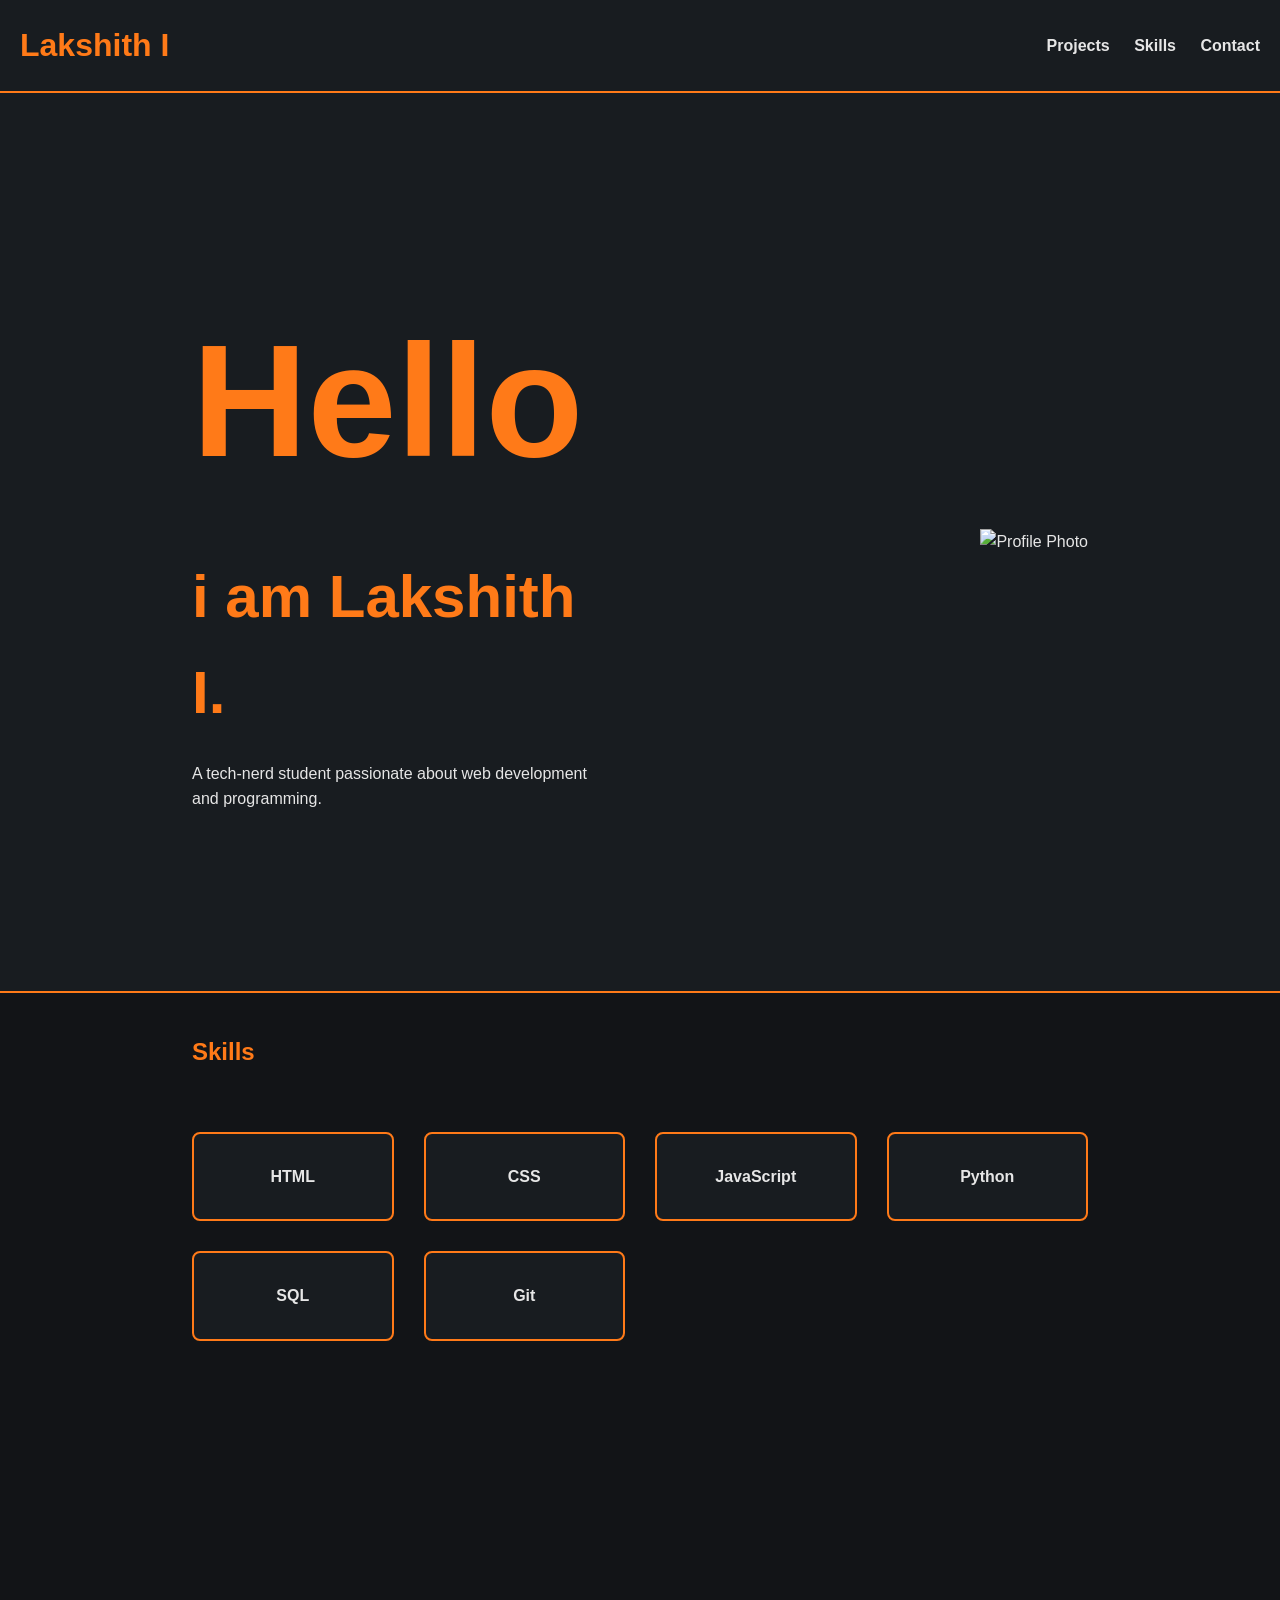
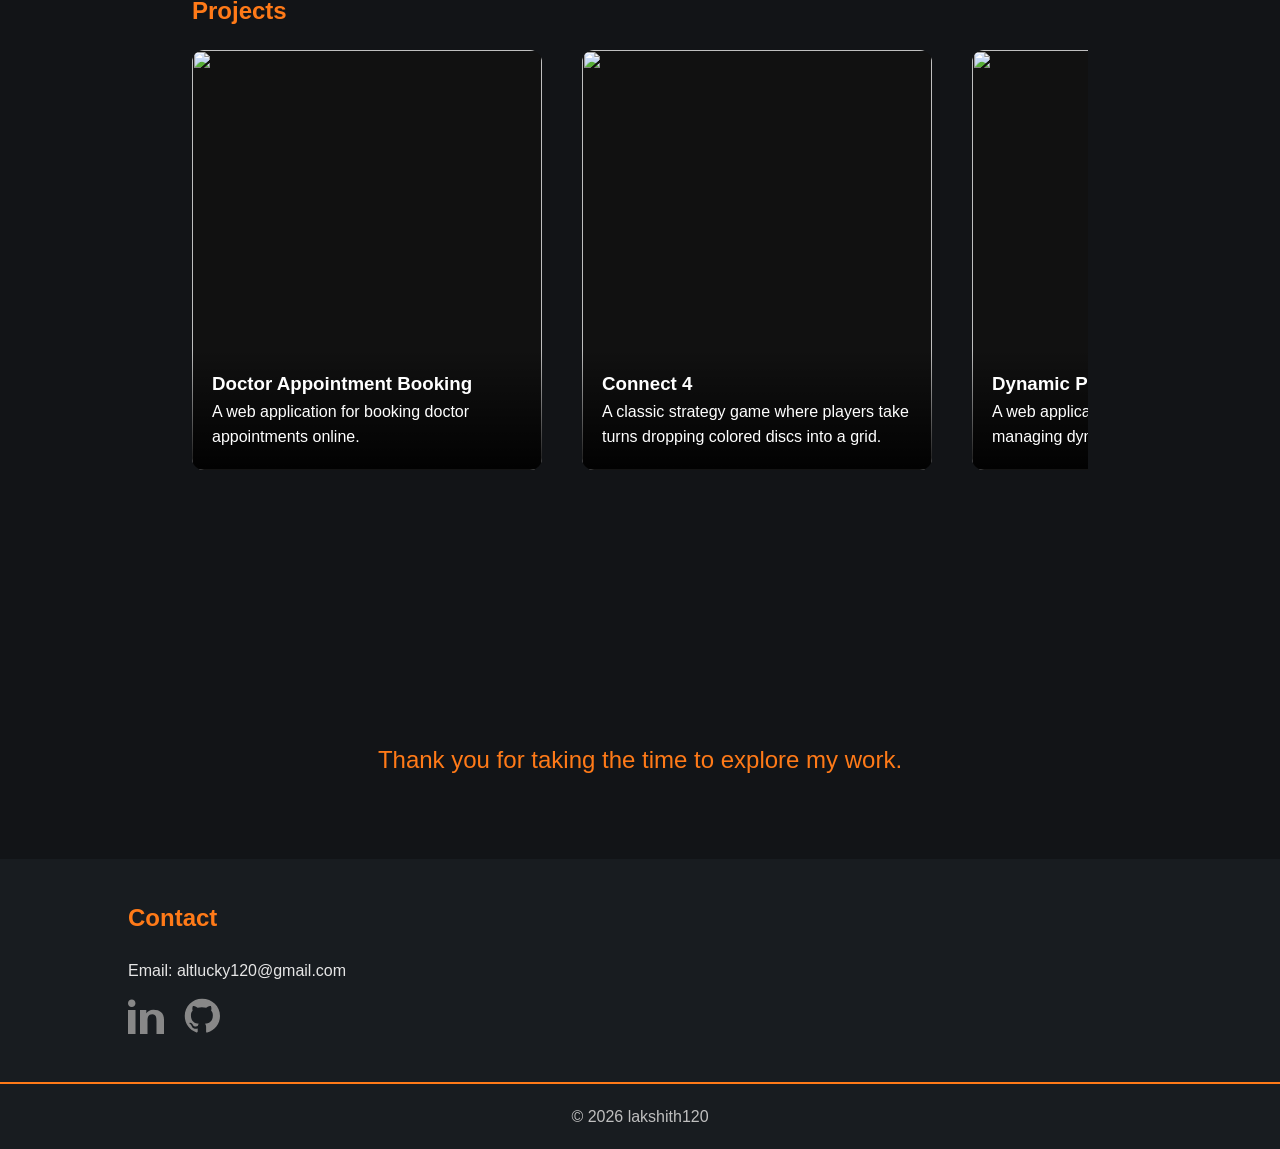
==== portfolio.html @ 09bbcace "check" ====
<!DOCTYPE html>
<html>
<head>
<meta charset="UTF-8">
<meta name="viewport" content="width=device-width, initial-scale=1.0">
<title>Lakshith I | Portfolio</title>
<link rel="stylesheet" href="style.css">
</head>

<body>

<header>
<h1>Lakshith I</h1>
<nav>
<a href="#projects">Projects</a>
<a href="#skills">Skills</a>
<a href="#contact">Contact</a>
</nav>
</header>

<section id="hero" class="animate">
<div class="hero-text">
<h2 style="font-size:160px;">Hello</h2>
<h2 style="font-size:60px;">i am Lakshith I.</h2>
<p>A tech-nerd student passionate about web development and programming.</p>
</div>

<div class="hero-photo">
<img src="photo.jpg" alt="Profile Photo">
</div>
</section>

<section class ="animate" id="skills">
<h2>Skills</h2>
<div class="skills-grid">

<div class="skill-card">HTML</div>
<div class="skill-card">CSS</div>
<div class="skill-card">JavaScript</div>
<div class="skill-card">Python</div>
<div class="skill-card">SQL</div>
<div class="skill-card">Git</div>

</div>
</section>

<section class ="animate" id="projects">
<h2>Projects</h2>

<div class="projects-track">

<div class="project-card">
<img src="https://cdn.prod.website-files.com/66bd394eedeb9d6ee29898c6/682f5450a046c241920c1e6f_Three%20doctors%20standing%20side%20by%20side%2C%20crossing%20their%20arms.jpg">
<div class="project-info">
<h3>Doctor Appointment Booking</h3>
<p>A web application for booking doctor appointments online.</p>
</div>
</div>

<div class="project-card">
<img src="https://papergames.io/en/assets/games/connect4/thumbnail.png">
<div class="project-info">
<h3>Connect 4</h3>
<p>A classic strategy game where players take turns dropping colored discs into a grid.</p>
</div>
</div>

<div class="project-card">
<img src="https://images.squarespace-cdn.com/content/v1/5bfc8dbab40b9d7dd9054f41/1632319049013-9243174BQIT1PLUSPGPR/Capture.PNG?format=2500w">
<div class="project-info">
<h3>Dynamic Planning</h3>
<p>A web application for creating and managing dynamic plans.</p>
</div>
</div>

</div>

</section>

<section id="gratitude" class="animate">
<h2>Thank you for taking the time to explore my work.</h2>
</section>

<section class ="animate" id="contact">
<h2>Contact</h2>
<p>Email: altlucky120@gmail.com</p>

<div class="contact-links">

<a href="#" class="icon linkedin">
<svg viewBox="0 0 24 24">
<path d="M4.98 3.5C4.98 4.88 3.86 6 2.48 6S0 4.88 0 3.5 1.12 1 2.5 1s2.48 1.12 2.48 2.5zM0 8h5v16H0V8zm7.5 0h4.7v2.2h.1c.65-1.2 2.25-2.4 4.63-2.4C21.3 7.8 24 10 24 14.3V24h-5v-8.5c0-2-.04-4.6-2.8-4.6-2.8 0-3.2 2.2-3.2 4.5V24h-5V8z"/>
</svg>
</a>

<a href="#" class="icon github">
<svg viewBox="0 0 24 24">
<path d="M12 .5C5.65.5.5 5.64.5 12c0 5.1 3.29 9.42 7.86 10.95.57.1.78-.25.78-.55v-2.1c-3.2.7-3.87-1.37-3.87-1.37-.52-1.32-1.27-1.67-1.27-1.67-1.04-.7.08-.69.08-.69 1.15.08 1.76 1.19 1.76 1.19 1.02 1.75 2.67 1.25 3.32.96.1-.74.4-1.25.72-1.54-2.56-.29-5.26-1.28-5.26-5.7 0-1.26.45-2.28 1.18-3.09-.12-.29-.51-1.46.11-3.04 0 0 .96-.31 3.15 1.18a10.9 10.9 0 015.74 0c2.18-1.49 3.14-1.18 3.14-1.18.63 1.58.24 2.75.12 3.04.73.81 1.18 1.83 1.18 3.09 0 4.43-2.7 5.4-5.28 5.68.41.36.78 1.07.78 2.16v3.2c0 .31.21.66.79.55C20.71 21.41 24 17.1 24 12 24 5.64 18.85.5 12 .5z"/>
</svg>
</a>

</div>
</section>

<footer>
<p>© 2026 lakshith120
</p>
</footer>

<script src="scripts.js"></script>
</body>
</html>
---- style.css ----
:root{
--bg:#121417;
--accent:#ff7a18;
}

*{
margin:0;
padding:0;
box-sizing:border-box;
font-family:Arial, Helvetica, sans-serif;
}

body{
background:var(--bg);
color:#e6e6e6;
line-height:1.6;
}

header{
background:#181c20;
padding:20px;
display:flex;
justify-content:space-between;
align-items:center;
border-bottom:2px solid var(--accent);
}

header h1{
color:var(--accent);
}

nav a{
color:#e6e6e6;
margin-left:20px;
text-decoration:none;
font-weight:bold;
}

nav a:hover{
color:var(--accent);
}

section{
padding:80px 15%;
min-height:100vh;
display:flex;
flex-direction:column;
justify-content:center;
}

#skills{
min-height:auto;
padding-top:40px;
padding-bottom:40px;
}

h2{
margin-bottom:20px;
color:var(--accent);
}

#hero{
background:#181c20;
border-bottom:2px solid var(--accent);
display:flex;
flex-direction:row;
align-items:center;
justify-content:space-between;
gap:60px;
}

.projects-track{
display:flex;
gap:40px;
overflow:hidden;
width:100%;
animation:projectScroll 30s linear infinite;
}

.project-card{
position:relative;
min-width:350px;
height:420px;
border-radius:12px;
overflow:hidden;
background:#111;
}

.project-card img{
width:100%;
height:100%;
object-fit:cover;
}

.project-info{
position:absolute;
bottom:0;
left:0;
width:100%;
padding:20px;
background:linear-gradient(transparent, rgba(0,0,0,0.9));
color:white;
}

@keyframes projectScroll{
0%{
transform:translateX(0);
}
100%{
transform:translateX(-50%);
}
}

.animate{
opacity:0;
transform:translateY(40px);
transition:opacity 1.6s ease, transform 1.6s ease;
}

.animate.visible{
opacity:1;
transform:translateY(0);
}

.hero-text{
flex:1;
max-width:600px;
}

.hero-photo{
flex:1;
display:flex;
justify-content:flex-end;
}

.skills-grid{
display:grid;
grid-template-columns:repeat(auto-fit, minmax(160px,1fr));
gap:30px;
margin-top:40px;
}

.skill-card{
background:#181c20;
border:2px solid var(--accent);
padding:30px;
text-align:center;
font-weight:bold;
border-radius:8px;
transition:transform 0.3s ease, box-shadow 0.3s ease;
}

.skill-card:hover{
transform:translateY(-6px);
box-shadow:0 0 12px rgba(255,122,24,0.6);
}

.contact-links{
display:flex;
gap:20px;
margin-top:15px;
}

.contact-links img{
width:36px;
height:36px;
filter:grayscale(100%) brightness(0.8);
transition:filter 0.3s ease, transform 0.2s ease;
}

.contact-links img:hover{
filter:grayscale(0%) brightness(1.2);
transform:scale(1.1);
}

.icon svg{
width:36px;
height:36px;
fill:#888;
transition:fill 0.25s ease, transform 0.2s ease;
}

.icon:hover svg{
fill:var(--accent);
transform:scale(1.15);
}

#contact{
background:#181c20;
min-height:auto;
padding:40px 10%;
}

#contact p{
max-width:500px;
}

#gratitude{
min-height:auto;
padding:60px 15%;
text-align:center;
}

#gratitude h2{
font-weight:normal;
color:var(--accent);
}

footer{
text-align:center;
padding:20px;
background:#181c20;
border-top:2px solid var(--accent);
color:#bfbfbf;
}
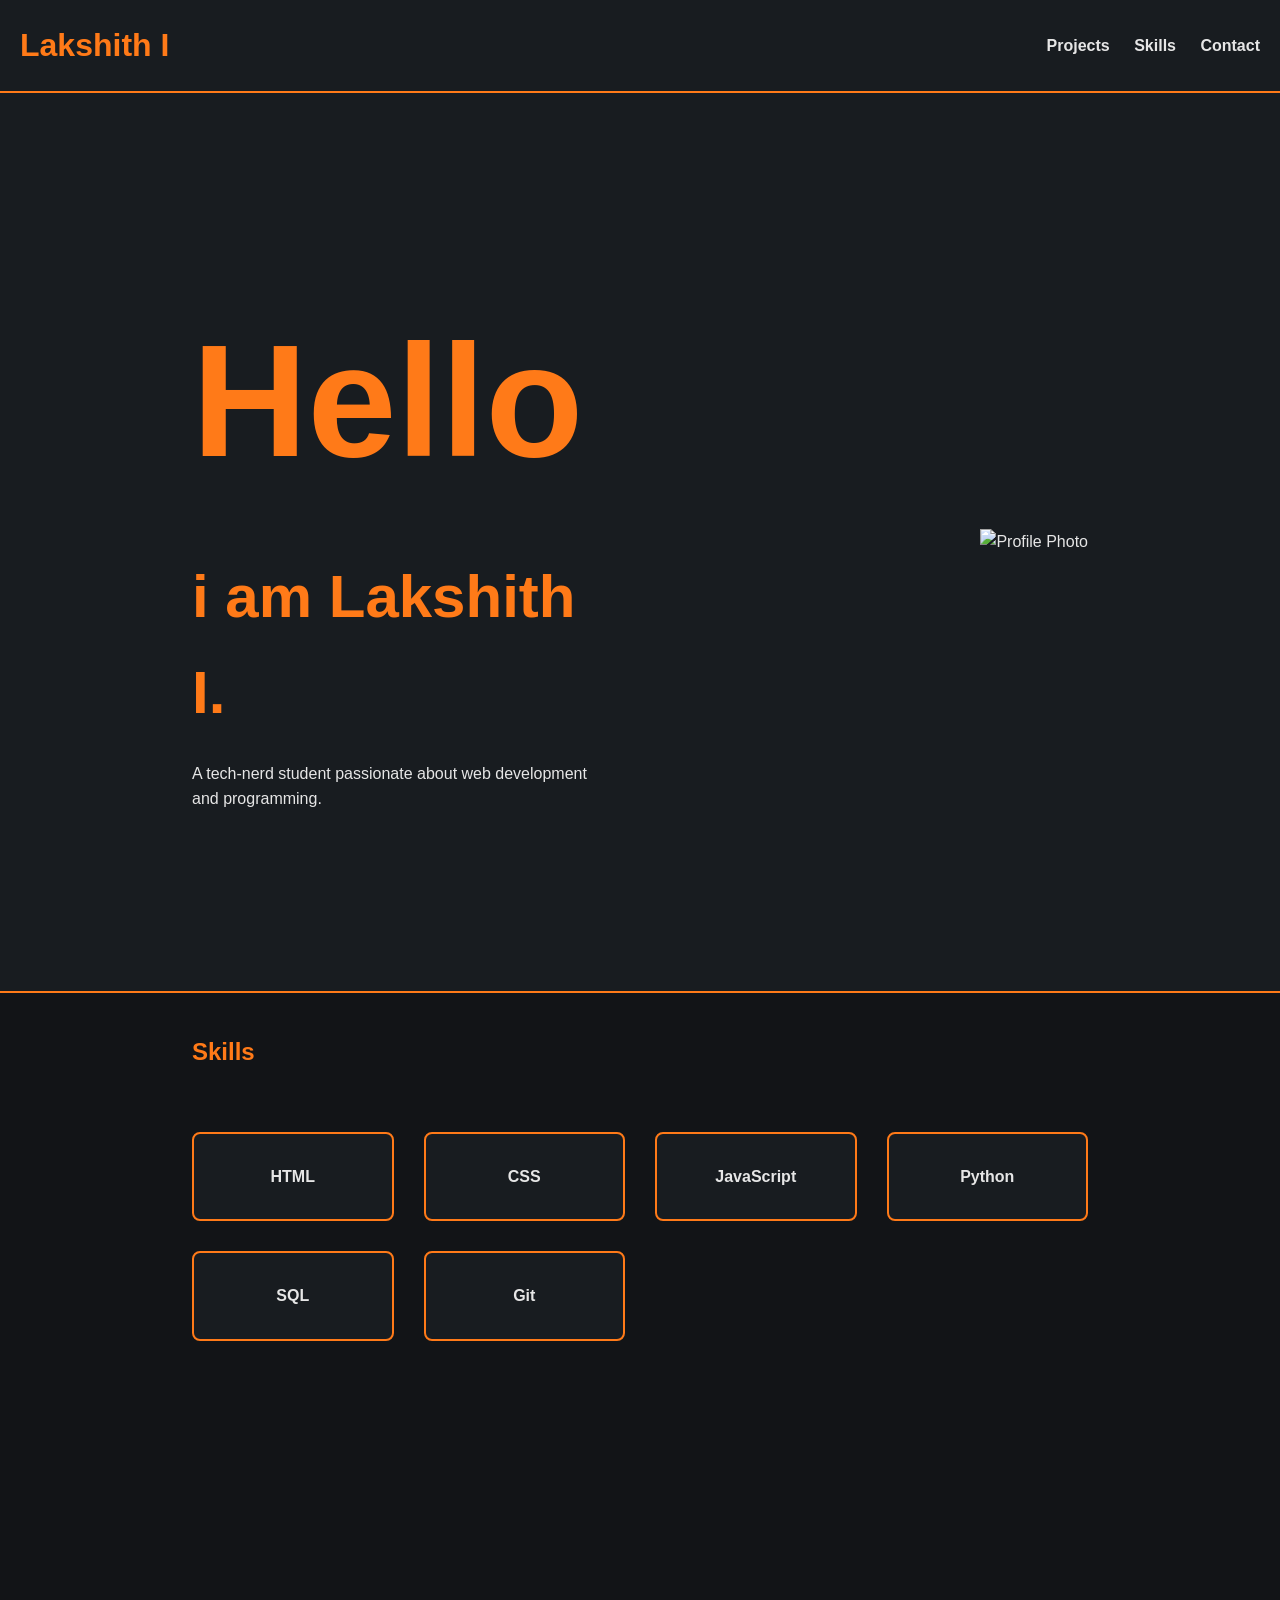
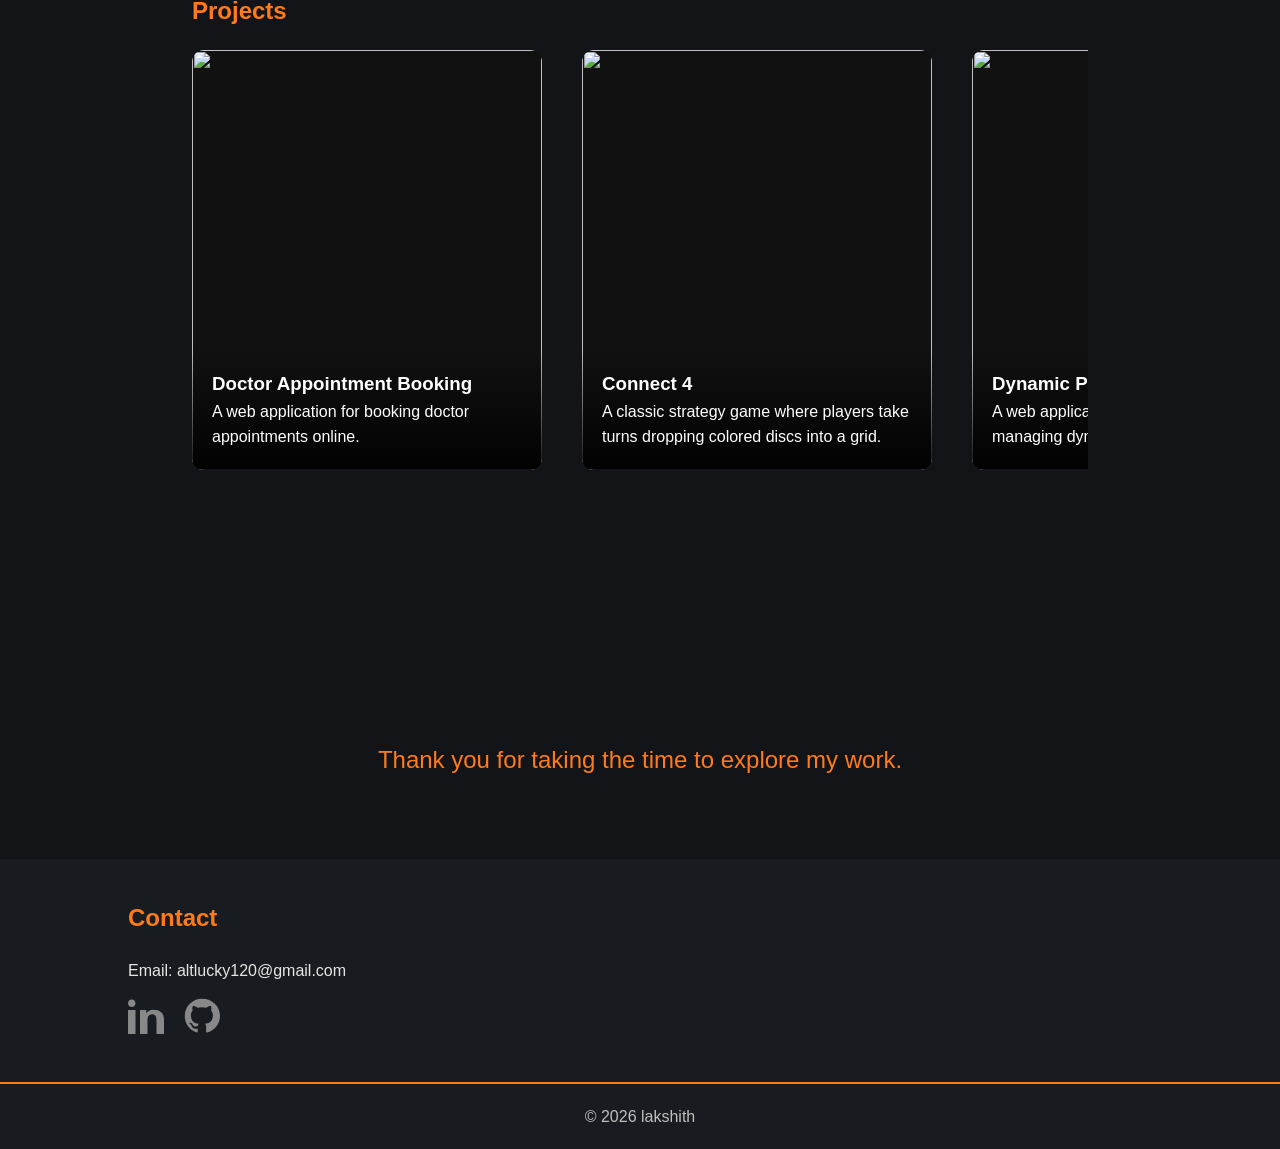
==== commit c228db34: "check" ====
--- a/portfolio.html
+++ b/portfolio.html
@@ -103,7 +103,7 @@
 </section>
 
 <footer>
-<p>© 2026 lakshith120
+<p>© 2026 lakshith
 </p>
 </footer>
 
